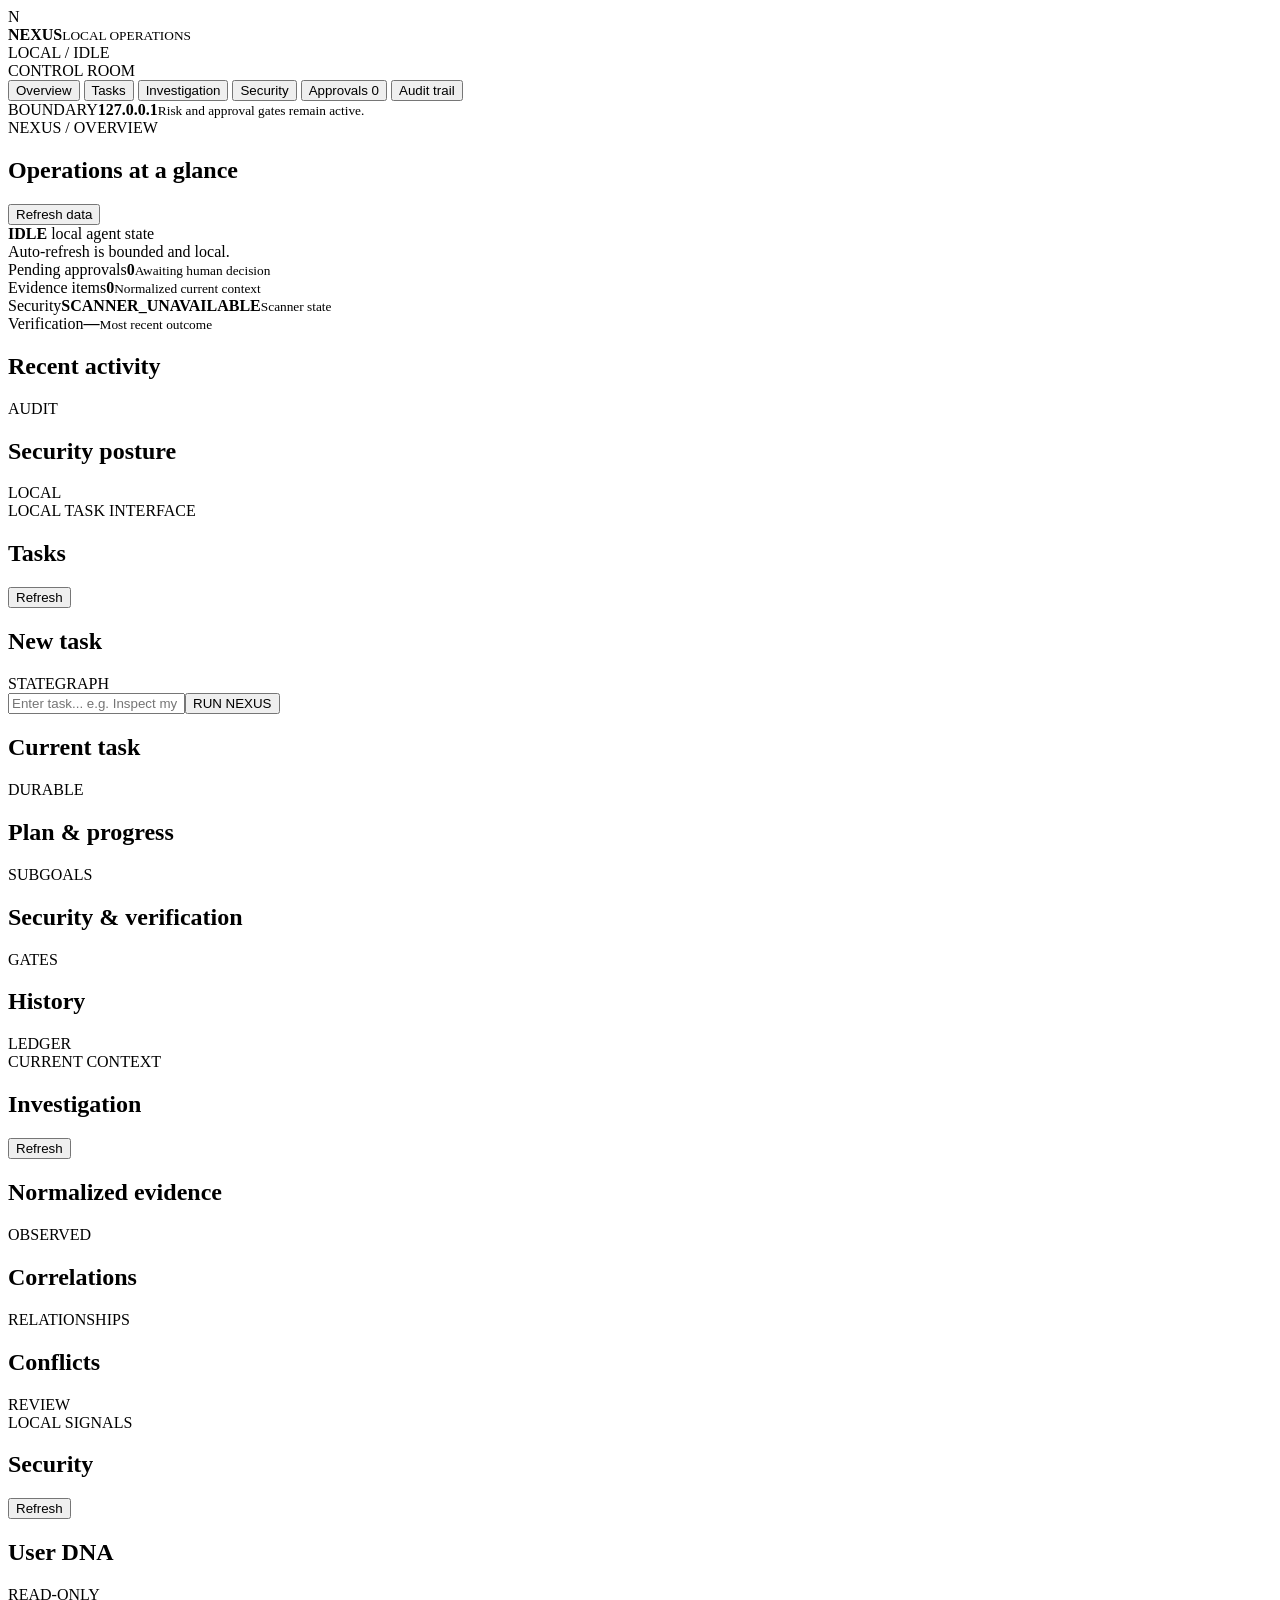
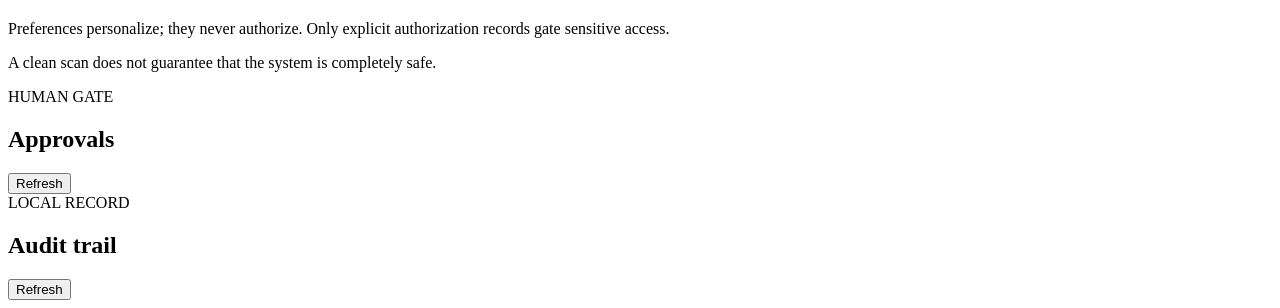
==== app/ui/static/index.html @ 02bea85b "NEXUS baseline before local coding agent" ====
<!doctype html>
<html lang="en">
<head>
  <meta charset="utf-8">
  <meta name="viewport" content="width=device-width, initial-scale=1">
  <title>NEXUS | Local Operations</title>
  <link rel="stylesheet" href="/static/styles.css">
</head>
<body>
  <header class="topbar">
    <div class="brand"><span class="brand-mark">N</span><div><strong>NEXUS</strong><small>LOCAL OPERATIONS</small></div></div>
    <div class="connection"><span class="pulse"></span><span id="local-status">LOCAL / IDLE</span></div>
  </header>
  <div class="shell">
    <aside class="sidebar" aria-label="Navigation">
      <div class="eyebrow">CONTROL ROOM</div>
      <nav>
        <button class="nav-item active" data-section="overview">Overview</button>
        <button class="nav-item" data-section="tasks">Tasks</button>
        <button class="nav-item" data-section="investigation">Investigation</button>
        <button class="nav-item" data-section="security">Security</button>
        <button class="nav-item" data-section="approvals">Approvals <span id="approval-count" class="count">0</span></button>
        <button class="nav-item" data-section="audit">Audit trail</button>
      </nav>
      <div class="sidebar-foot"><span>BOUNDARY</span><strong>127.0.0.1</strong><small>Risk and approval gates remain active.</small></div>
    </aside>
    <main class="main">
      <section id="overview" class="view active-view">
        <div class="section-head"><div><div class="eyebrow">NEXUS / OVERVIEW</div><h1>Operations at a glance</h1></div><button id="refresh" class="button secondary">Refresh data</button></div>
        <div class="hero-line"><div><span class="status-dot"></span><strong id="hero-status">IDLE</strong><span class="muted"> local agent state</span></div><span class="muted">Auto-refresh is bounded and local.</span></div>
        <div class="metric-grid"><article class="metric"><span>Pending approvals</span><strong id="metric-approvals">0</strong><small>Awaiting human decision</small></article><article class="metric"><span>Evidence items</span><strong id="metric-evidence">0</strong><small>Normalized current context</small></article><article class="metric"><span>Security</span><strong id="metric-security">SCANNER_UNAVAILABLE</strong><small>Scanner state</small></article><article class="metric"><span>Verification</span><strong id="metric-verification">—</strong><small>Most recent outcome</small></article></div>
        <div class="split-grid"><article class="panel"><div class="panel-head"><h2>Recent activity</h2><span class="tag">AUDIT</span></div><div id="activity" class="activity-list"></div></article><article class="panel"><div class="panel-head"><h2>Security posture</h2><span id="security-tag" class="tag neutral">LOCAL</span></div><div id="security-summary" class="security-summary"></div></article></div>
      </section>
      <section id="tasks" class="view"><div class="section-head"><div><div class="eyebrow">LOCAL TASK INTERFACE</div><h1>Tasks</h1></div><button class="button secondary refresh-action">Refresh</button></div><div class="panel"><div class="panel-head"><h2>New task</h2><span class="tag">STATEGRAPH</span></div><div class="task-submit"><input id="task-input" type="text" maxlength="2000" placeholder="Enter task... e.g. Inspect my workspace and summarize the project structure." aria-label="Natural-language task"><button id="task-run" class="button">RUN NEXUS</button></div><div id="task-submit-note" class="muted"></div></div><div class="panel"><div class="panel-head"><h2>Current task</h2><span class="tag">DURABLE</span></div><div id="task-current" class="task-current"></div></div><div class="split-grid lower"><article class="panel"><div class="panel-head"><h2>Plan &amp; progress</h2><span class="tag">SUBGOALS</span></div><div id="task-plan"></div></article><article class="panel"><div class="panel-head"><h2>Security &amp; verification</h2><span class="tag">GATES</span></div><div id="task-security"></div></article></div><div class="panel"><div class="panel-head"><h2>History</h2><span class="tag">LEDGER</span></div><div id="task-history" class="activity-list"></div></div></section>
      <section id="investigation" class="view"><div class="section-head"><div><div class="eyebrow">CURRENT CONTEXT</div><h1>Investigation</h1></div><button class="button secondary refresh-action">Refresh</button></div><div class="panel"><div class="panel-head"><h2>Normalized evidence</h2><span class="tag">OBSERVED</span></div><div id="evidence-list" class="evidence-list"></div></div><div class="split-grid lower"><article class="panel"><div class="panel-head"><h2>Correlations</h2><span class="tag">RELATIONSHIPS</span></div><div id="correlations"></div></article><article class="panel"><div class="panel-head"><h2>Conflicts</h2><span class="tag warning">REVIEW</span></div><div id="conflicts"></div></article></div></section>
      <section id="security" class="view"><div class="section-head"><div><div class="eyebrow">LOCAL SIGNALS</div><h1>Security</h1></div><button class="button secondary refresh-action">Refresh</button></div><div id="security-view" class="panel"></div><div class="panel"><div class="panel-head"><h2>User DNA</h2><span class="tag">READ-ONLY</span></div><div id="dna-list" class="evidence-list"></div><p class="muted">Preferences personalize; they never authorize. Only explicit authorization records gate sensitive access.</p></div><p class="notice">A clean scan does not guarantee that the system is completely safe.</p></section>
      <section id="approvals" class="view"><div class="section-head"><div><div class="eyebrow">HUMAN GATE</div><h1>Approvals</h1></div><button class="button secondary refresh-action">Refresh</button></div><div id="approvals-list" class="approval-list"></div></section>
      <section id="audit" class="view"><div class="section-head"><div><div class="eyebrow">LOCAL RECORD</div><h1>Audit trail</h1></div><button class="button secondary refresh-action">Refresh</button></div><div id="audit-list" class="audit-list"></div></section>
    </main>
  </div>
  <script src="/static/app.js"></script>
</body>
</html>
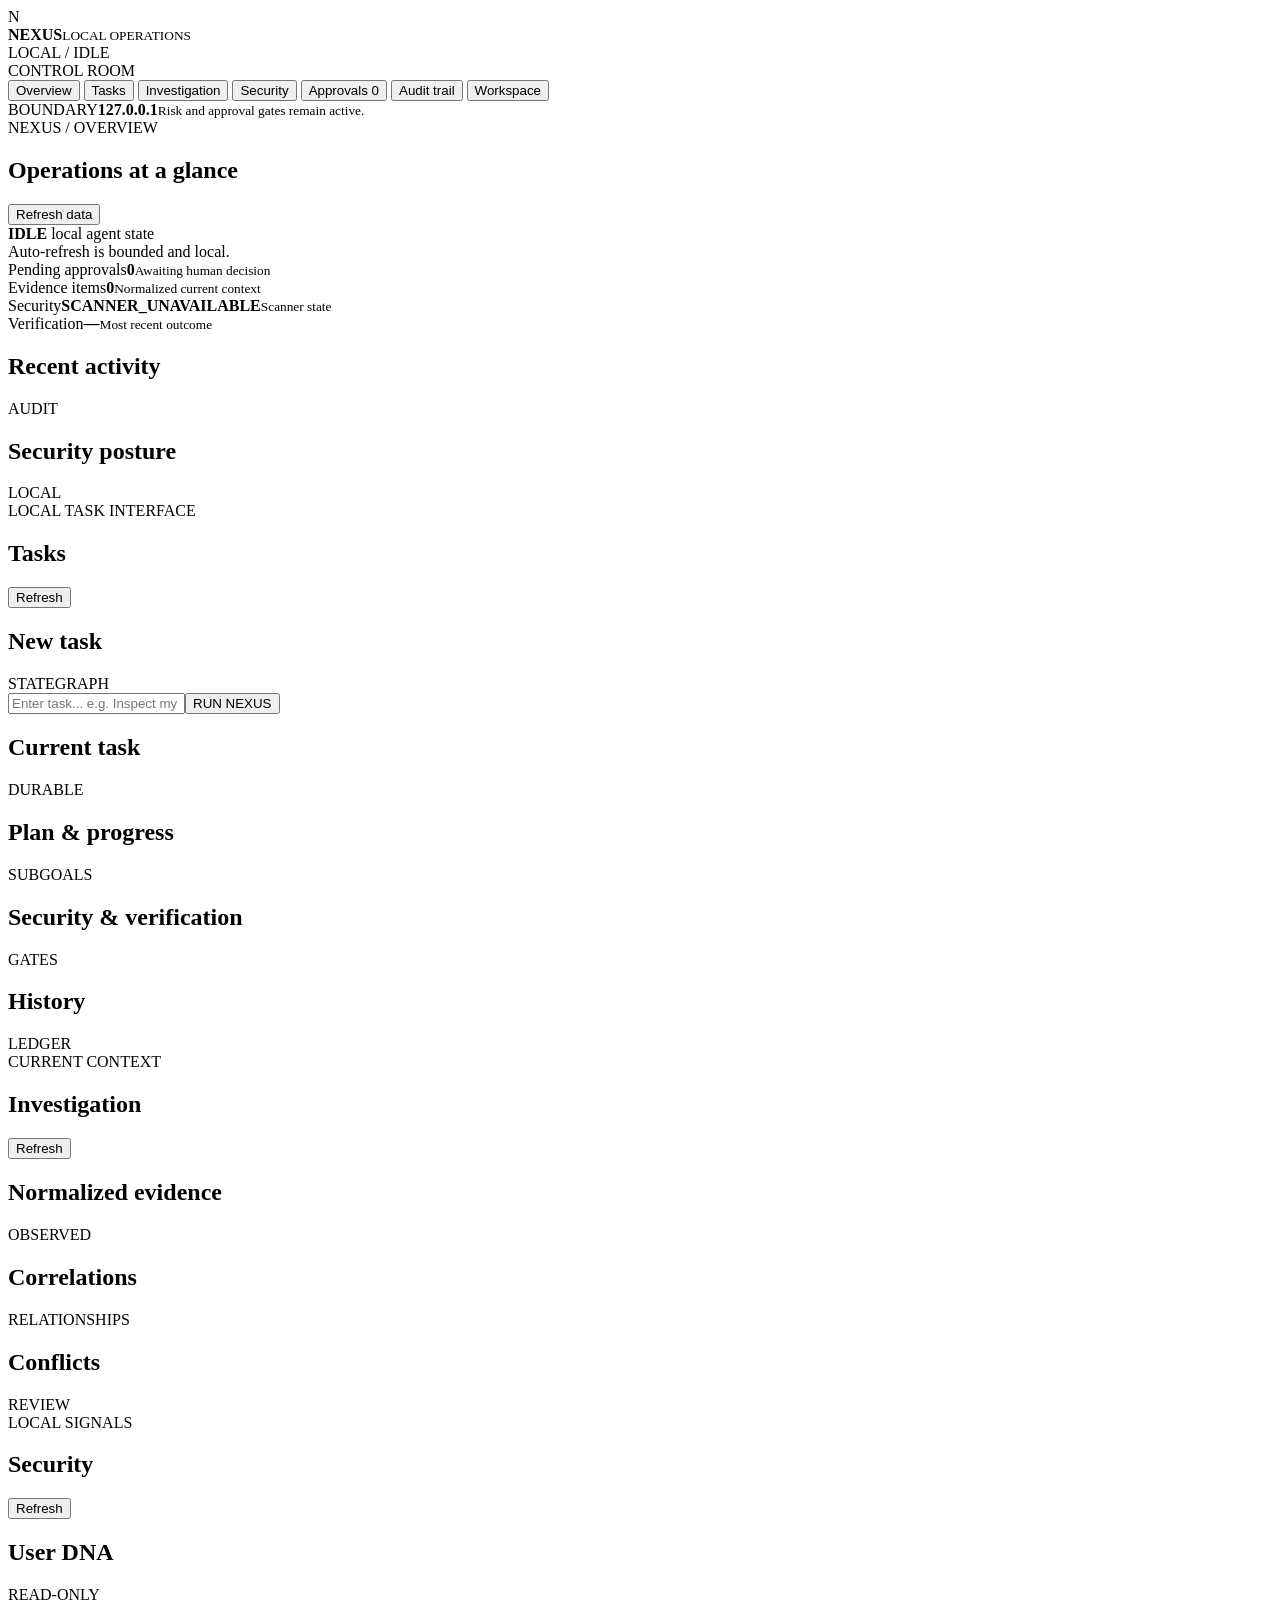
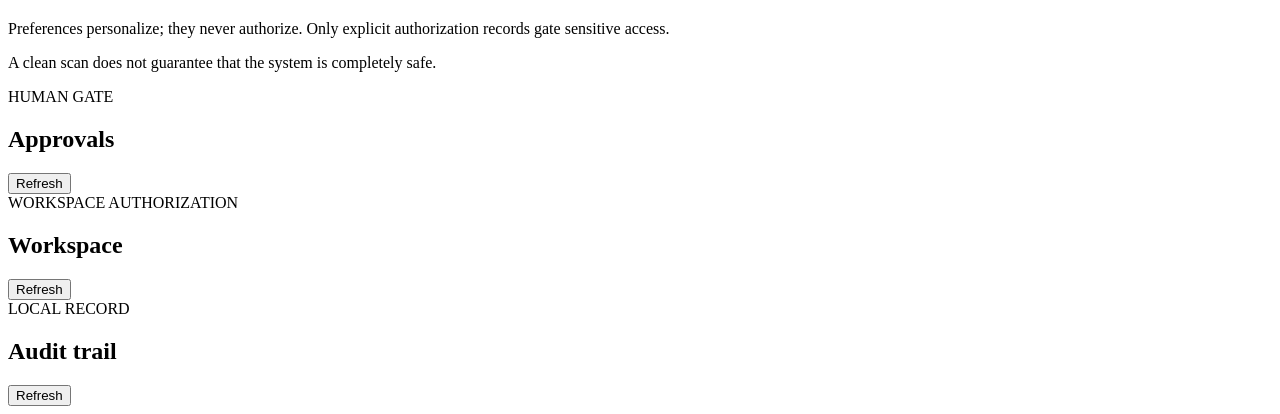
==== commit 8c55426b: "Initial NEXUS implementation" ====
--- a/app/ui/static/index.html
+++ b/app/ui/static/index.html
@@ -21,6 +21,7 @@
         <button class="nav-item" data-section="security">Security</button>
         <button class="nav-item" data-section="approvals">Approvals <span id="approval-count" class="count">0</span></button>
         <button class="nav-item" data-section="audit">Audit trail</button>
+        <button class="nav-item" data-section="workspace">Workspace</button>
       </nav>
       <div class="sidebar-foot"><span>BOUNDARY</span><strong>127.0.0.1</strong><small>Risk and approval gates remain active.</small></div>
     </aside>
@@ -35,6 +36,7 @@
       <section id="investigation" class="view"><div class="section-head"><div><div class="eyebrow">CURRENT CONTEXT</div><h1>Investigation</h1></div><button class="button secondary refresh-action">Refresh</button></div><div class="panel"><div class="panel-head"><h2>Normalized evidence</h2><span class="tag">OBSERVED</span></div><div id="evidence-list" class="evidence-list"></div></div><div class="split-grid lower"><article class="panel"><div class="panel-head"><h2>Correlations</h2><span class="tag">RELATIONSHIPS</span></div><div id="correlations"></div></article><article class="panel"><div class="panel-head"><h2>Conflicts</h2><span class="tag warning">REVIEW</span></div><div id="conflicts"></div></article></div></section>
       <section id="security" class="view"><div class="section-head"><div><div class="eyebrow">LOCAL SIGNALS</div><h1>Security</h1></div><button class="button secondary refresh-action">Refresh</button></div><div id="security-view" class="panel"></div><div class="panel"><div class="panel-head"><h2>User DNA</h2><span class="tag">READ-ONLY</span></div><div id="dna-list" class="evidence-list"></div><p class="muted">Preferences personalize; they never authorize. Only explicit authorization records gate sensitive access.</p></div><p class="notice">A clean scan does not guarantee that the system is completely safe.</p></section>
       <section id="approvals" class="view"><div class="section-head"><div><div class="eyebrow">HUMAN GATE</div><h1>Approvals</h1></div><button class="button secondary refresh-action">Refresh</button></div><div id="approvals-list" class="approval-list"></div></section>
+      <section id="workspace" class="view"><div class="section-head"><div><div class="eyebrow">WORKSPACE AUTHORIZATION</div><h1>Workspace</h1></div><button class="button secondary refresh-action">Refresh</button></div><div id="workspace-status" class="workspace-status"></div><div id="workspace-events" class="workspace-events"></div></section>
       <section id="audit" class="view"><div class="section-head"><div><div class="eyebrow">LOCAL RECORD</div><h1>Audit trail</h1></div><button class="button secondary refresh-action">Refresh</button></div><div id="audit-list" class="audit-list"></div></section>
     </main>
   </div>
